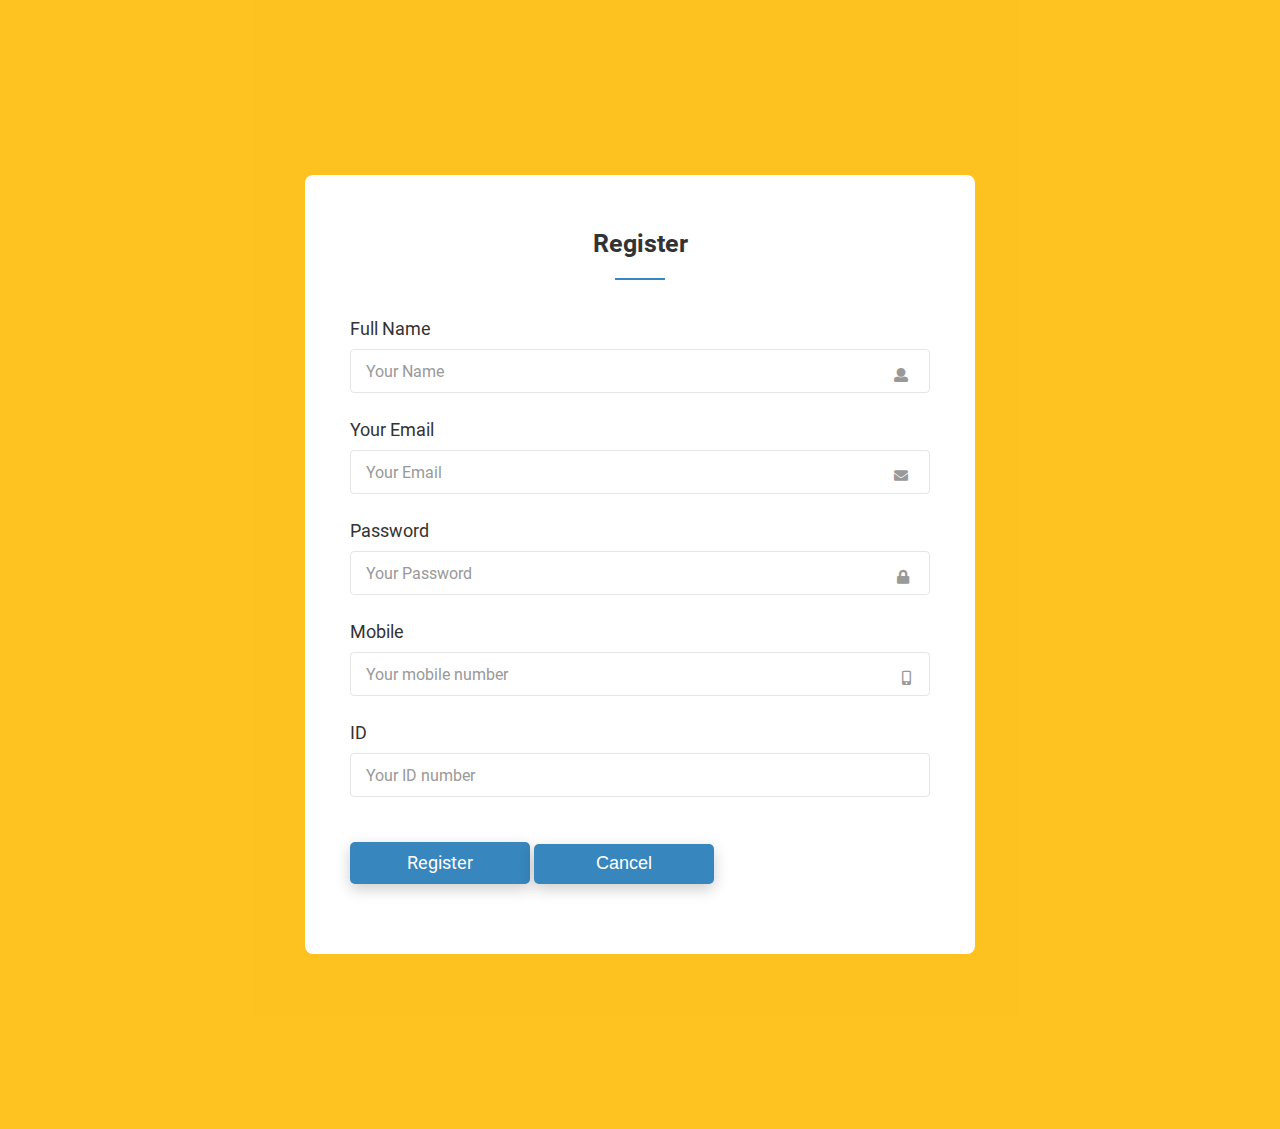
==== sign/index.html @ 21d4a459 "Update index.html" ====
<!DOCTYPE html>
<html>
<head>
	<meta charset="utf-8">
	<title>Sign Up</title>
	
	<meta name="viewport" content="width=device-width, initial-scale=1, maximum-scale=1">
	
	<link rel="stylesheet" type="text/css" href="css/roboto-font.css">
	<link rel="stylesheet" type="text/css" href="fonts/font-awesome-5/css/fontawesome-all.min.css">
	
    <link rel="stylesheet" href="css/style.css"/>
</head>
<body class="form-v5">
	<div class="page-content">
		<div class="form-v5-content">
			<form class="form-detail" action="#" method="post">
				<h2>Register </h2>
				<div class="form-row">
					<label for="full-name">Full Name</label>
					<input type="text" name="full-name" id="full-name" class="input-text" placeholder="Your Name" required>
					<i class="fas fa-user"></i>
				</div>
				<div class="form-row">
					<label for="your-email">Your Email</label>
					<input type="text" name="your-email" id="your-email" class="input-text" placeholder="Your Email" required pattern="[^@]+@[^@]+.[a-zA-Z]{2,6}">
					<i class="fas fa-envelope"></i>
				</div>
				<div class="form-row">
					<label for="password">Password</label>
					<input type="password" name="password" id="password" class="input-text" placeholder="Your Password" required>
					<i class="fas fa-lock"></i>
				</div>
				<div class="form-row">
						<label for="mobile">Mobile</label>
						<input type="text" name="mobile" id="mobile" class="input-text" placeholder="Your mobile number" required>
						<i class="fas fa-mobile-alt"></i>
				</div>
				<div class="form-row">
						<label for="ID">ID</label>
						<input type="text" name="ID" id="ID" class="input-text" placeholder="Your ID number" required>
				</div>
				<div class="form-row">
					<input type="submit" name="register" class="register" value="Register">
					<button class="form-row-last" type="button">Cancel</button>
				</div>
			</form>
		</div>
	</div>
</body>
</html>
---- sign/css/roboto-font.css ----
@font-face {
    font-family: 'Roboto';
    src: url('../fonts/Roboto/Roboto-Medium.ttf') format('truetype');
    font-weight: 500;
    font-style: normal;
}

@font-face {
    font-family: 'Roboto';
    src: url('../fonts/Roboto/Roboto-Thin.ttf') format('truetype');
    font-weight: 100;
    font-style: normal;
}

@font-face {
    font-family: 'Roboto';
    src: url('../fonts/Roboto/Roboto-ThinItalic.ttf') format('truetype');
    font-weight: 100;
    font-style: italic;
}

@font-face {
    font-family: 'Roboto';
    src: url('../fonts/Roboto/Roboto-MediumItalic.ttf') format('truetype');
    font-weight: 500;
    font-style: italic;
}

@font-face {
    font-family: 'Roboto';
    src: url('../fonts/Roboto/Roboto-BoldItalic.ttf') format('truetype');
    font-weight: bold;
    font-style: italic;
}

@font-face {
    font-family: 'Roboto';
    src: url('../fonts/Roboto/Roboto-LightItalic.ttf') format('truetype');
    font-weight: 300;
    font-style: italic;
}

@font-face {
    font-family: 'Roboto';
    src: url('../fonts/Roboto/Roboto-Bold.ttf') format('truetype');
    font-weight: bold;
    font-style: normal;
}

@font-face {
    font-family: 'Roboto';
    src: url('../fonts/Roboto/Roboto-BlackItalic.ttf') format('truetype');
    font-weight: 900;
    font-style: italic;
}

@font-face {
    font-family: 'Roboto';
    src: url('../fonts/Roboto/Roboto-Italic.ttf') format('truetype');
    font-weight: normal;
    font-style: italic;
}

@font-face {
    font-family: 'Roboto';
    src: url('../fonts/Roboto/Roboto-Black.ttf') format('truetype');
    font-weight: 900;
    font-style: normal;
}

@font-face {
    font-family: 'Roboto';
    src: url('../fonts/Roboto/Roboto-Regular.ttf') format('truetype');
    font-weight: normal;
    font-style: normal;
}

@font-face {
    font-family: 'Roboto';
    src: url('../fonts/Roboto/Roboto-Light.ttf') format('truetype');
    font-weight: 300;
    font-style: normal;
}
---- sign/css/style.css ----
body {
	margin:  0;
}
.page-content {
	width: 100%;
	margin:  0 auto;
	background:hsla(44, 99%, 50%, 0.877);
	display: flex;
	display: -webkit-flex;
	justify-content: center;
	-o-justify-content: center;
	-ms-justify-content: center;
	-moz-justify-content: center;
	-webkit-justify-content: center;
	align-items: center;
	-o-align-items: center;
	-ms-align-items: center;
	-moz-align-items: center;
	-webkit-align-items: center;
}
.form-v5-content  {
	background: #fff;
	width: 670px;
	border-radius: 8px;
	-o-border-radius: 8px;
	-ms-border-radius: 8px;
	-moz-border-radius: 8px;
	-webkit-border-radius: 8px;
	margin: 175px 0;
	font-family: 'Roboto', sans-serif;
	color: #333;
	font-weight: 400;
	position: relative;
	font-size: 18px;
}
.form-v5-content .form-detail {
	padding: 30px 45px 30px 45px;
	position: relative;
}
.form-detail h2 {
	font-weight: 700;
	font-size: 25px;
	text-align: center;
	position: relative;
	padding: 3px 0 20px;
	margin-bottom: 40px;
}
.form-detail h2::after {
	background: #3786bd;
	width: 50px;
	height: 2px;
	content: "";
	position: absolute;
	top: 100%;
	left: 50%;
    transform: translateX(-50%);
    -o-transform: translateX(-50%);
	-ms-transform: translateX(-50%);
	-moz-transform: translateX(-50%);
	-webkit-transform: translateX(-50%);
}
.form-detail .form-row {
	position: relative;
}
.form-detail .form-row-last {
	text-align: center;
}
.form-detail label {
	display: block;
	font-size: 18px;
	padding-bottom: 10px;
}
.form-detail .input-text {
	margin-bottom: 26px;
}
.form-detail input {
	width: 94.5%;
    padding: 10.5px 15px;
    border: 1px solid #e5e5e5;
    appearance: unset;
    -moz-appearance: unset;
    -webkit-appearance: unset;
    -o-appearance: unset;
    -ms-appearance: unset;
    outline: none;
    -moz-outline: none;
    -webkit-outline: none;
    -o-outline: none;
    -ms-outline: none;
    border-radius: 4px;
	-o-border-radius: 4px;
	-ms-border-radius: 4px;
	-moz-border-radius: 4px;
	-webkit-border-radius: 4px;
	font-family: 'Roboto', sans-serif;
	font-weight: 400;
	font-size: 18px;
}
.form-detail input:focus {
	border: 1px solid #b3b3b3;
}
.form-detail .register {
	font-size: 18px;
	color: #fff;
	background: #3786bd;
	border-radius: 5px;
	-o-border-radius: 5px;
	-ms-border-radius: 5px;
	-moz-border-radius: 5px;
	-webkit-border-radius: 5px;
	width: 180px;
	box-shadow: 0px 5px 15px 0px rgba(0, 0, 0, 0.2);
	-o-box-shadow: 0px 5px 15px 0px rgba(0, 0, 0, 0.2);
	-ms-box-shadow: 0px 5px 15px 0px rgba(0, 0, 0, 0.2);
	-moz-box-shadow: 0px 5px 15px 0px rgba(0, 0, 0, 0.2);
	-webkit-box-shadow: 0px 5px 15px 0px rgba(0, 0, 0, 0.2);
	border: none;
	margin: 19px 0 40px;
	cursor: pointer;
}
button{
	font-size: 18px;
	color: #fff;
	background: #3786bd;
	border-radius: 5px;
	-o-border-radius: 5px;
	-ms-border-radius: 5px;
	-moz-border-radius: 5px;
	-webkit-border-radius: 5px;
	width: 180px;
	height: 40px;
	box-shadow: 0px 5px 15px 0px rgba(0, 0, 0, 0.2);
	-o-box-shadow: 0px 5px 15px 0px rgba(0, 0, 0, 0.2);
	-ms-box-shadow: 0px 5px 15px 0px rgba(0, 0, 0, 0.2);
	-moz-box-shadow: 0px 5px 15px 0px rgba(0, 0, 0, 0.2);
	-webkit-box-shadow: 0px 5px 15px 0px rgba(0, 0, 0, 0.2);
	border: none;
	margin-left: 100px;
	margin: 19px 0 40px;
	cursor: pointer;
}
.form-detail .register:hover {
	background: #2f73a3;
}
.form-detail .form-row-last input {
	padding: 14px;
}
.form-detail i {
	font-size: 14px;
	color: #999;
	right: 15px;
	top: 50%;
	transform: translateX(-50%);
	position: absolute;
}
input::-webkit-input-placeholder { /* Chrome/Opera/Safari */
  color: #999;
  font-size: 16px;
}
input::-moz-placeholder { /* Firefox 19+ */
  color: #999;
  font-size: 16px;
}
input:-ms-input-placeholder { /* IE 10+ */
  color: #999;
  font-size: 16px;
}
input:-moz-placeholder { /* Firefox 18- */
  color: #999;
  font-size: 16px;
}

/* Responsive */
@media screen and (max-width: 767px) {
	.form-v5-content {
	    margin: 175px 20px;
	}
}
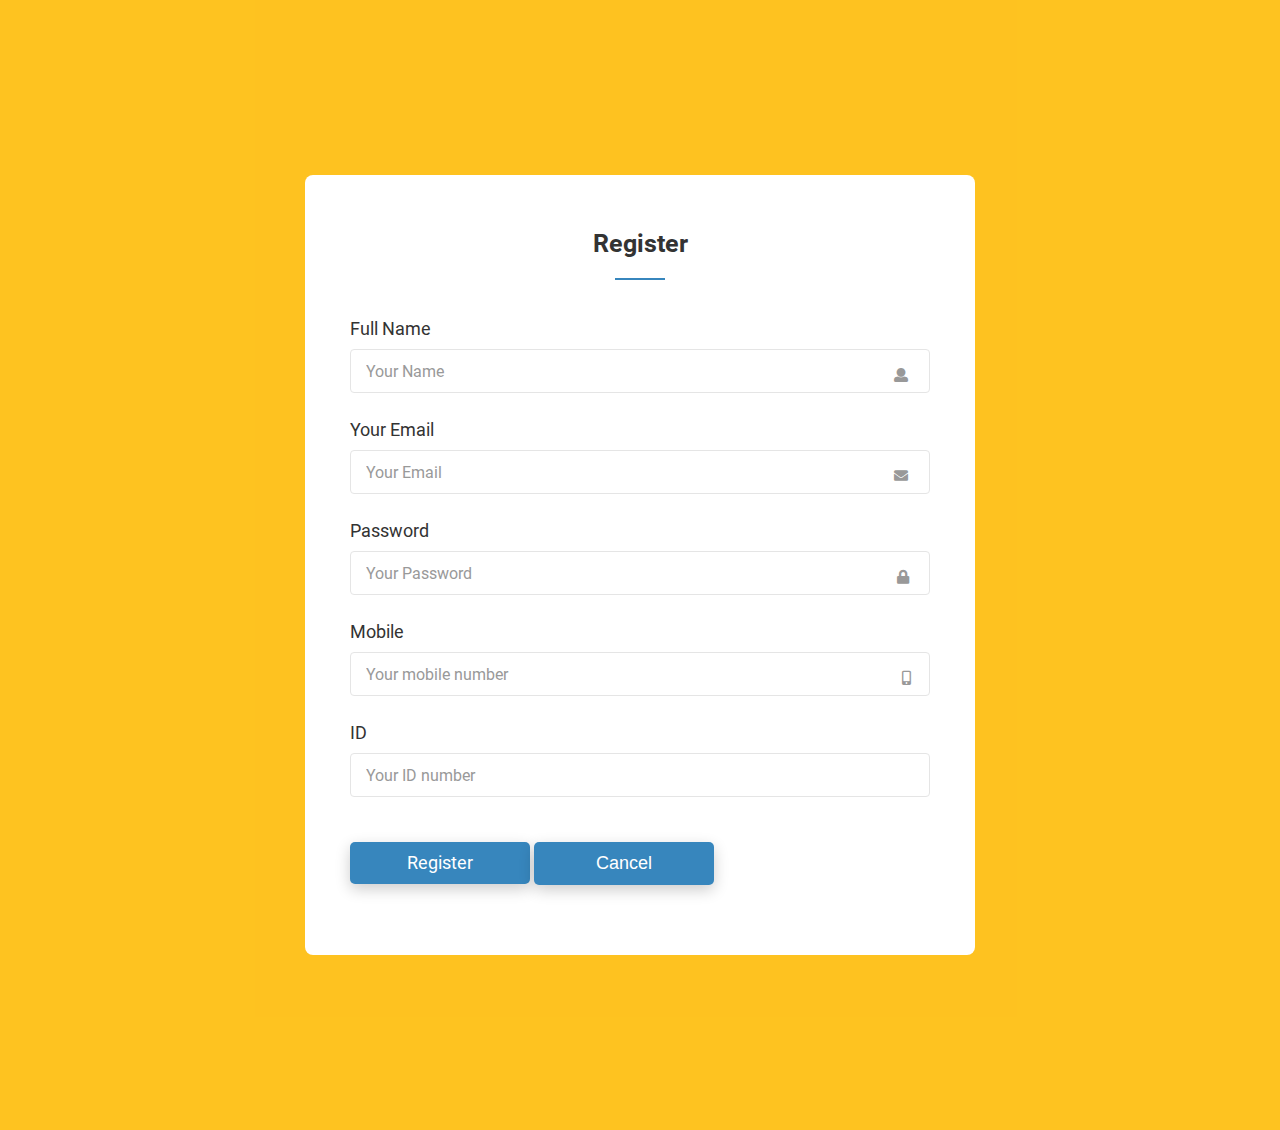
==== commit 9010ba72: "Update index.html" ====
--- a/sign/index.html
+++ b/sign/index.html
@@ -42,7 +42,7 @@
 				</div>
 				<div class="form-row">
 					<input type="submit" name="register" class="register" value="Register">
-					<button class="form-row-last" type="button">Cancel</button>
+					<button  type="button">Cancel</button>
 				</div>
 			</form>
 		</div>
--- a/sign/css/style.css
+++ b/sign/css/style.css
@@ -128,7 +128,7 @@
 	-moz-border-radius: 5px;
 	-webkit-border-radius: 5px;
 	width: 180px;
-	height: 40px;
+	height: 43px;
 	box-shadow: 0px 5px 15px 0px rgba(0, 0, 0, 0.2);
 	-o-box-shadow: 0px 5px 15px 0px rgba(0, 0, 0, 0.2);
 	-ms-box-shadow: 0px 5px 15px 0px rgba(0, 0, 0, 0.2);
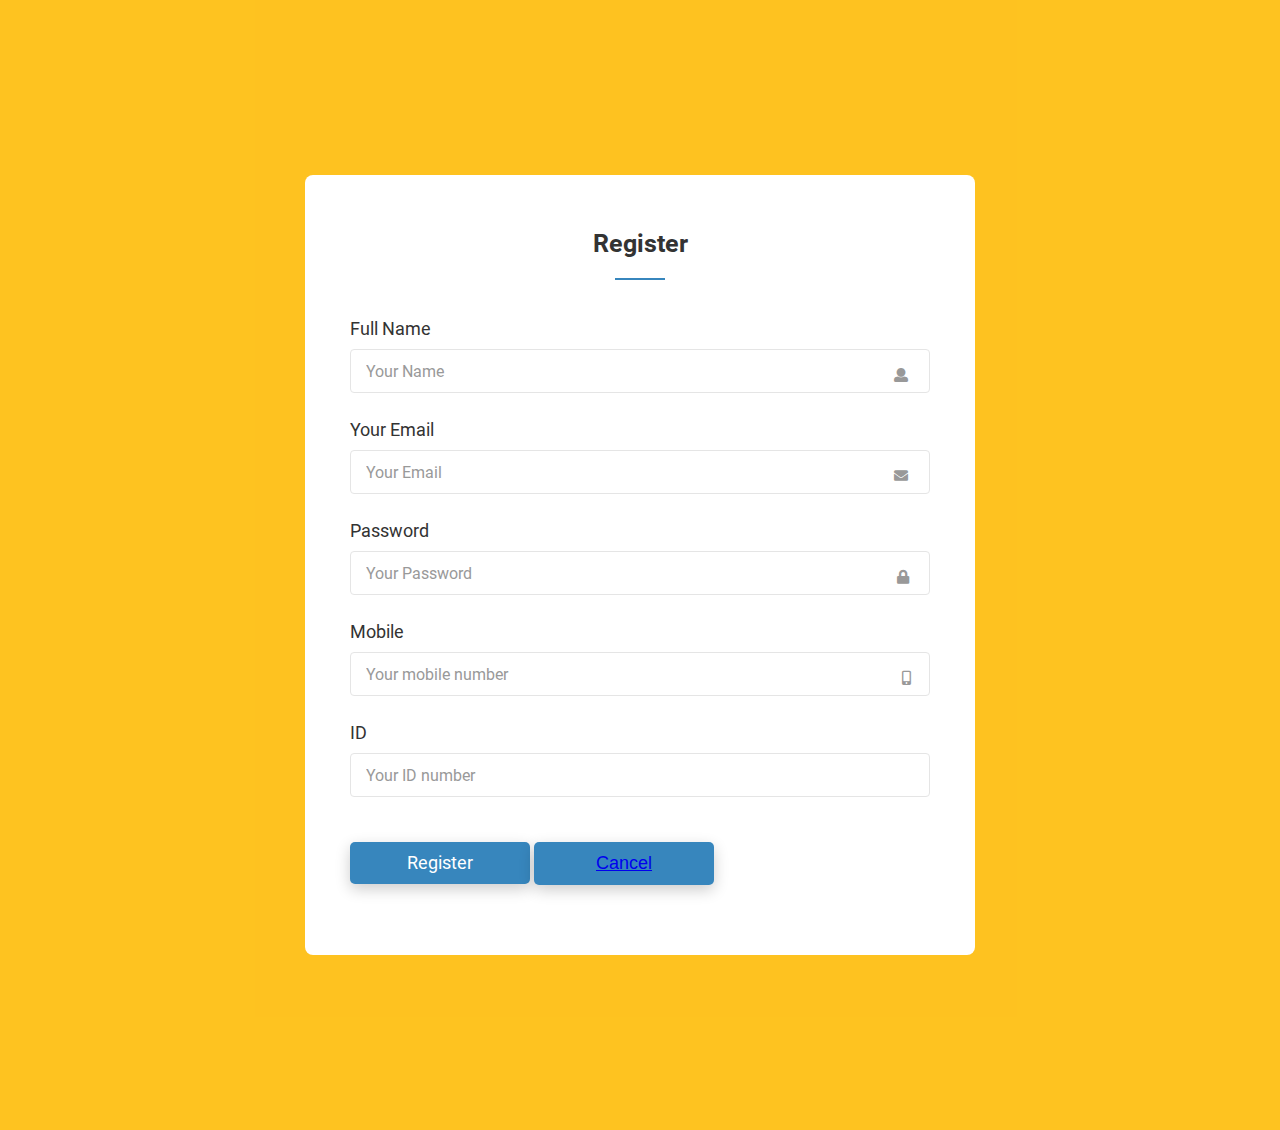
==== commit 9a7ca7ca: "Update index.html" ====
--- a/sign/index.html
+++ b/sign/index.html
@@ -42,7 +42,7 @@
 				</div>
 				<div class="form-row">
 					<input type="submit" name="register" class="register" value="Register">
-					<button  type="button">Cancel</button>
+					<button class="btn"  type="button"><a href="../index.html">Cancel</a></button>
 				</div>
 			</form>
 		</div>
--- a/sign/css/style.css
+++ b/sign/css/style.css
@@ -118,7 +118,7 @@
 	margin: 19px 0 40px;
 	cursor: pointer;
 }
-button{
+.form-detail .btn{
 	font-size: 18px;
 	color: #fff;
 	background: #3786bd;
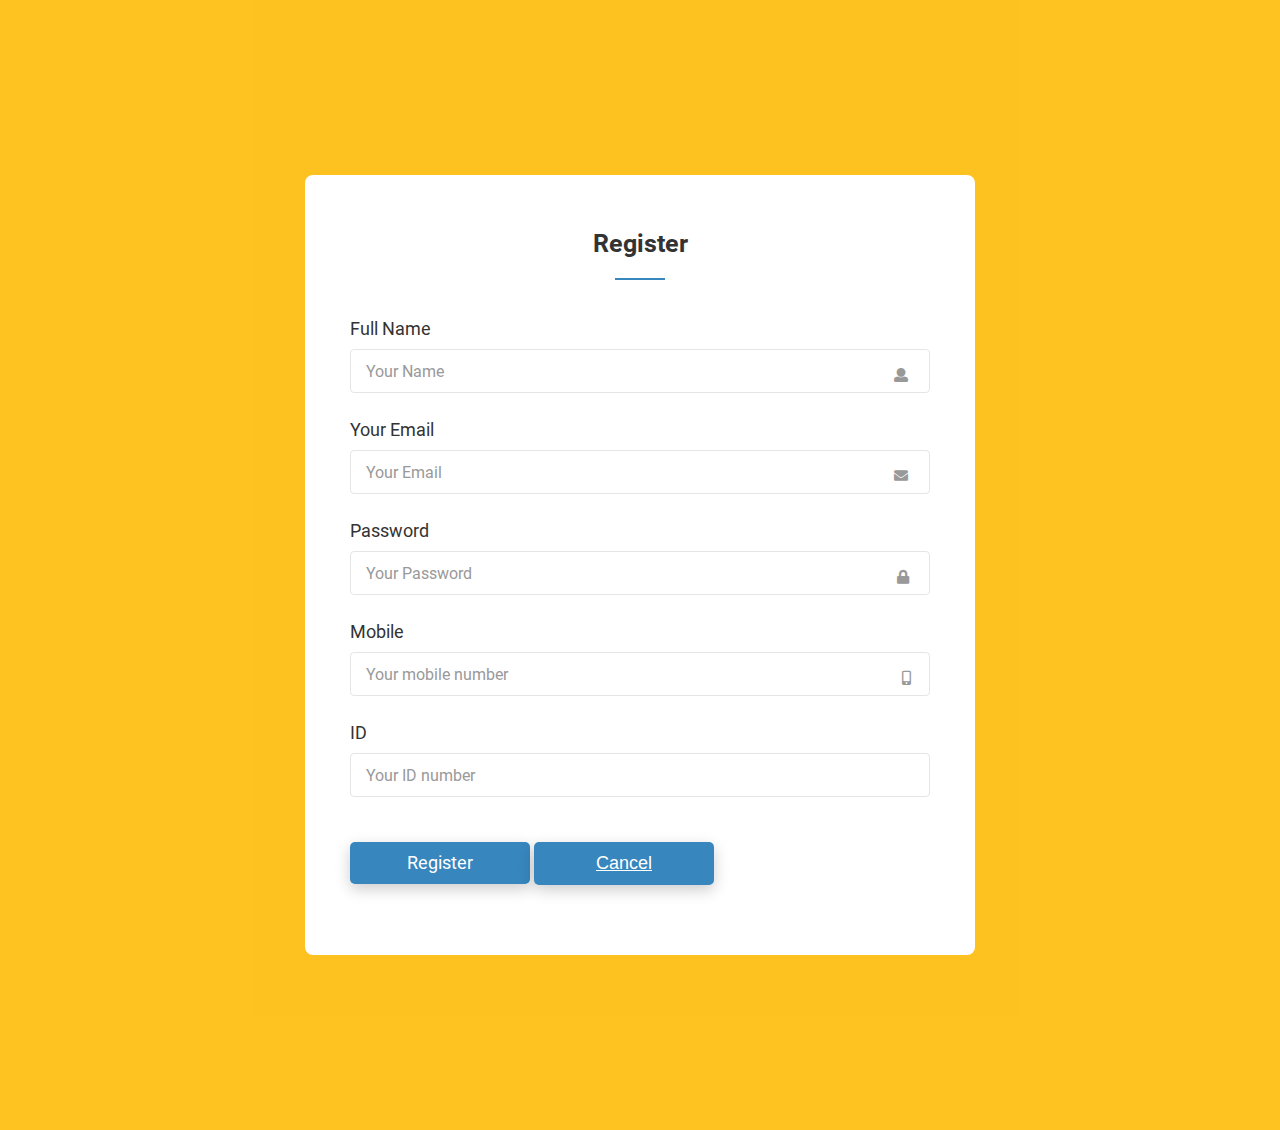
==== commit a907465d: "Update index.html" ====
--- a/sign/index.html
+++ b/sign/index.html
@@ -42,7 +42,7 @@
 				</div>
 				<div class="form-row">
 					<input type="submit" name="register" class="register" value="Register">
-					<button class="btn"  type="button"><a href="../index.html">Cancel</a></button>
+					<button class="btn"  type="button"><a href="../index.html" style="color: white; ">Cancel</a></button>
 				</div>
 			</form>
 		</div>
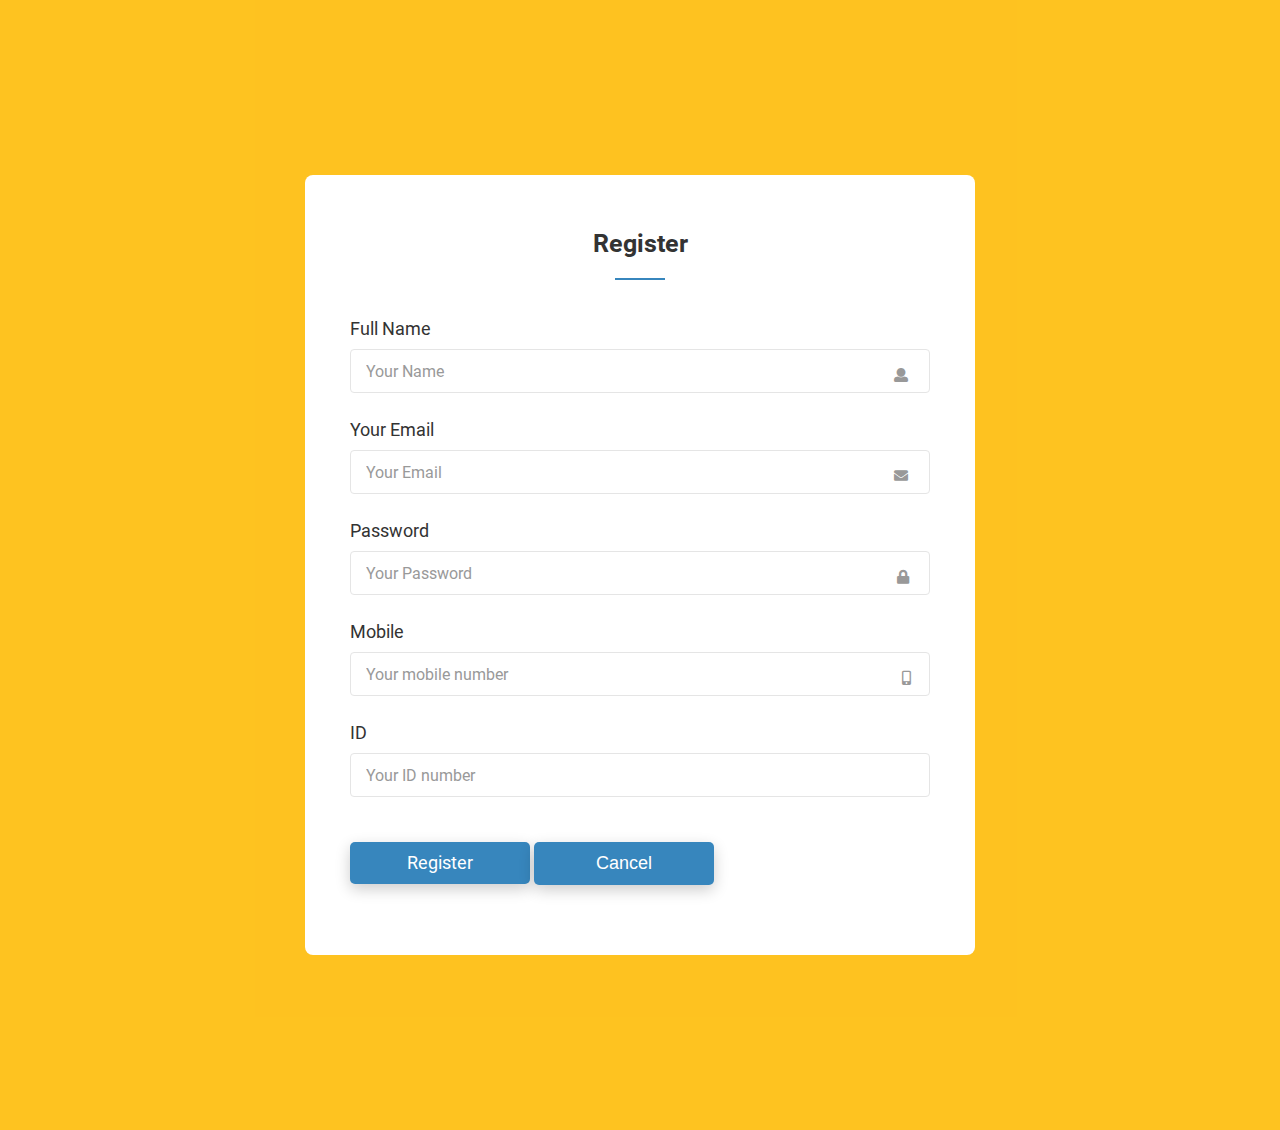
==== commit bce2da1b: "Update index.html" ====
--- a/sign/index.html
+++ b/sign/index.html
@@ -42,7 +42,7 @@
 				</div>
 				<div class="form-row">
 					<input type="submit" name="register" class="register" value="Register">
-					<button class="btn"  type="button"><a href="../index.html" style="color: white; ">Cancel</a></button>
+					<button class="btn"  type="button"><a href="../index.html" style="color: white; text-decoration:none">Cancel</a></button>
 				</div>
 			</form>
 		</div>
